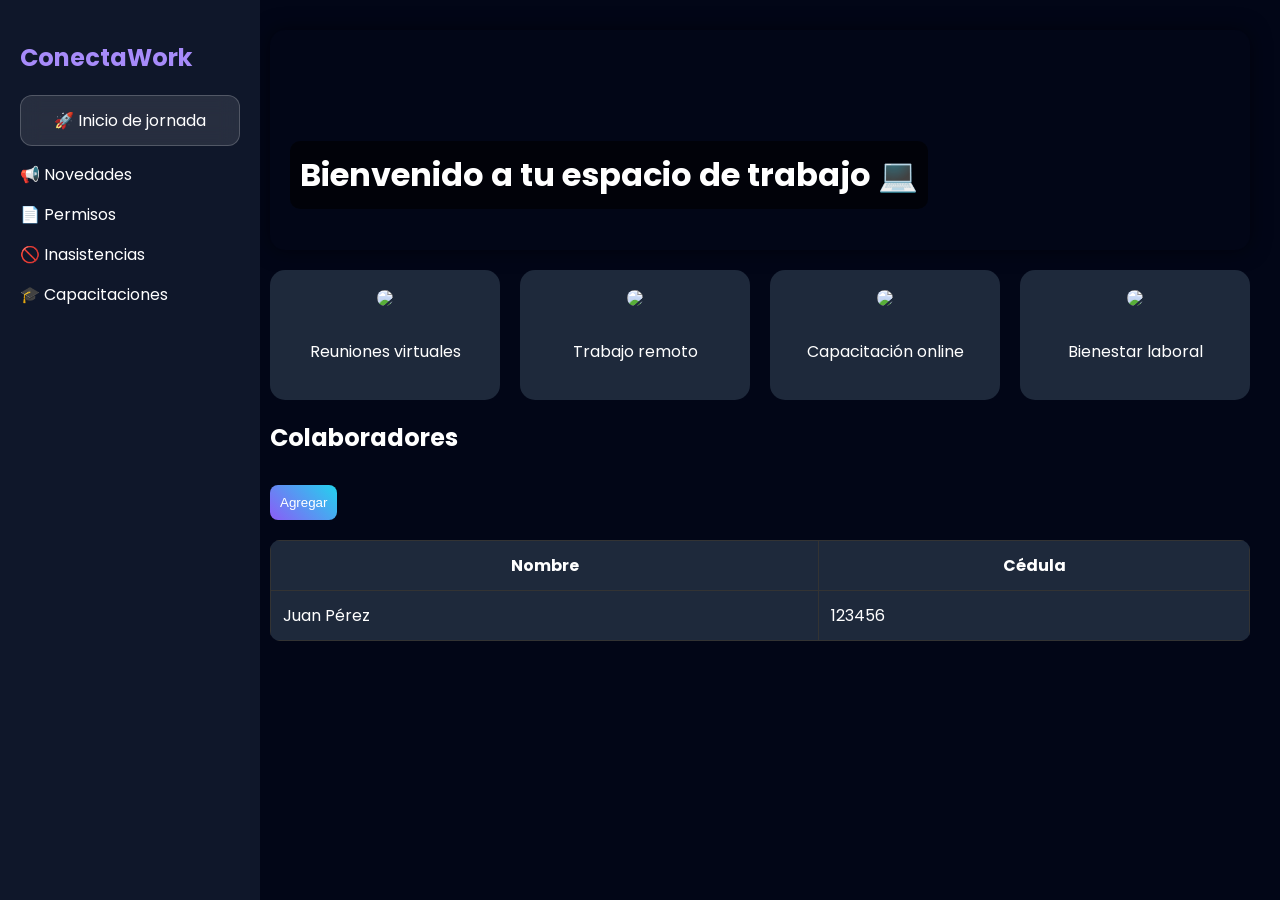
==== dashboard.html @ 4ba4f25c "Proyecto con módulo empleados" ====
<!DOCTYPE html>
<html lang="es">
<head>
<meta charset="UTF-8">
<title>Dashboard</title>

<link href="https://fonts.googleapis.com/css2?family=Poppins:wght@300;500;700&display=swap" rel="stylesheet">

<style>
body{
margin:0;
font-family:'Poppins';
background:#020617;
color:white;
}

/* SIDEBAR */
.sidebar{
width:220px;
height:100vh;
background:#0f172a;
position:fixed;
padding:20px;
}

.sidebar h2{color:#a78bfa;}

.sidebar ul{
padding:0;
}

.sidebar li{
list-style:none;
margin:15px 0;
}

.sidebar a{
text-decoration:none;
color:white;
display:block;
transition:0.3s;
}

.sidebar a:hover{
color:#22d3ee;
}

/* BOTÓN GLASS */
.btn-inicio{
margin-top:20px;
padding:12px;
text-align:center;
border-radius:12px;
background: rgba(255,255,255,0.1);
backdrop-filter: blur(10px);
border:1px solid rgba(255,255,255,0.2);
color:white;
cursor:pointer;
transition:0.3s;
text-decoration:none;
display:block;
}

.btn-inicio:hover{
background: linear-gradient(45deg,#8b5cf6,#22d3ee);
transform:scale(1.05);
}

/* MAIN */
.main{
margin-left:240px;
padding:30px;
}

/* BANNER */
.banner{
height:180px;
border-radius:15px;
background:url('https://images.unsplash.com/photo-1519389950473-47ba0277781c?auto=format&fit=crop&w=1200&q=60') center/cover;
display:flex;
align-items:end;
padding:20px;
margin-bottom:20px;
box-shadow:0 0 20px rgba(0,0,0,0.5);
}

.banner h1{
background:rgba(0,0,0,0.6);
padding:10px;
border-radius:10px;
}

/* BOTÓN NORMAL */
.btn{
background:linear-gradient(45deg,#8b5cf6,#22d3ee);
padding:10px;
border:none;
color:white;
border-radius:8px;
cursor:pointer;
margin-top:10px;
}

/* CARDS */
.cards{
display:flex;
gap:20px;
margin-top:20px;
}

.card{
flex:1;
padding:20px;
background:#1e293b;
border-radius:15px;
text-align:center;
transition:0.3s;
}

.card:hover{
transform:scale(1.05);
}

.card img{
width:100%;
border-radius:10px;
margin-bottom:10px;
}

/* TABLA */
table{
width:100%;
margin-top:20px;
border-collapse:collapse;
background:#1e293b;
border-radius:10px;
overflow:hidden;
}

td,th{
padding:12px;
border:1px solid #333;
}
</style>
</head>

<body>

<div class="sidebar">
<h2>ConectaWork</h2>

<!-- BOTÓN INICIO (AHORA CON LINK) -->
<a href="jornada.html" class="btn-inicio">
🚀 Inicio de jornada
</a>

<ul>
<li><a href="novedades.html">📢 Novedades</a></li>
<li><a href="permisos.html">📄 Permisos</a></li>
<li><a href="inasistencias.html">🚫 Inasistencias</a></li>
<li><a href="capacitaciones.html">🎓 Capacitaciones</a></li>
</ul>
</div>

<div class="main">

<!-- BANNER -->
<div class="banner">
<h1>Bienvenido a tu espacio de trabajo 💻</h1>
</div>

<!-- CARDS -->
<div class="cards">

<div class="card">
<img src="https://images.unsplash.com/photo-1519389950473-47ba0277781c?auto=format&fit=crop&w=800&q=60">
<p>Reuniones virtuales</p>
</div>

<div class="card">
<img src="https://images.unsplash.com/photo-1522202176988-66273c2fd55f?auto=format&fit=crop&w=800&q=60">
<p>Trabajo remoto</p>
</div>

<div class="card">
<img src="https://images.unsplash.com/photo-1498050108023-c5249f4df085?auto=format&fit=crop&w=800&q=60">
<p>Capacitación online</p>
</div>

<div class="card">
<img src="https://images.unsplash.com/photo-1504384308090-c894fdcc538d?auto=format&fit=crop&w=800&q=60">
<p>Bienestar laboral</p>
</div>

</div>

<h2>Colaboradores</h2>

<button class="btn" onclick="window.location='registro.html'">
Agregar
</button>

<table>
<tr>
<th>Nombre</th>
<th>Cédula</th>
</tr>

<tr>
<td>Juan Pérez</td>
<td>123456</td>
</tr>
</table>

</div>

</body>
</html>
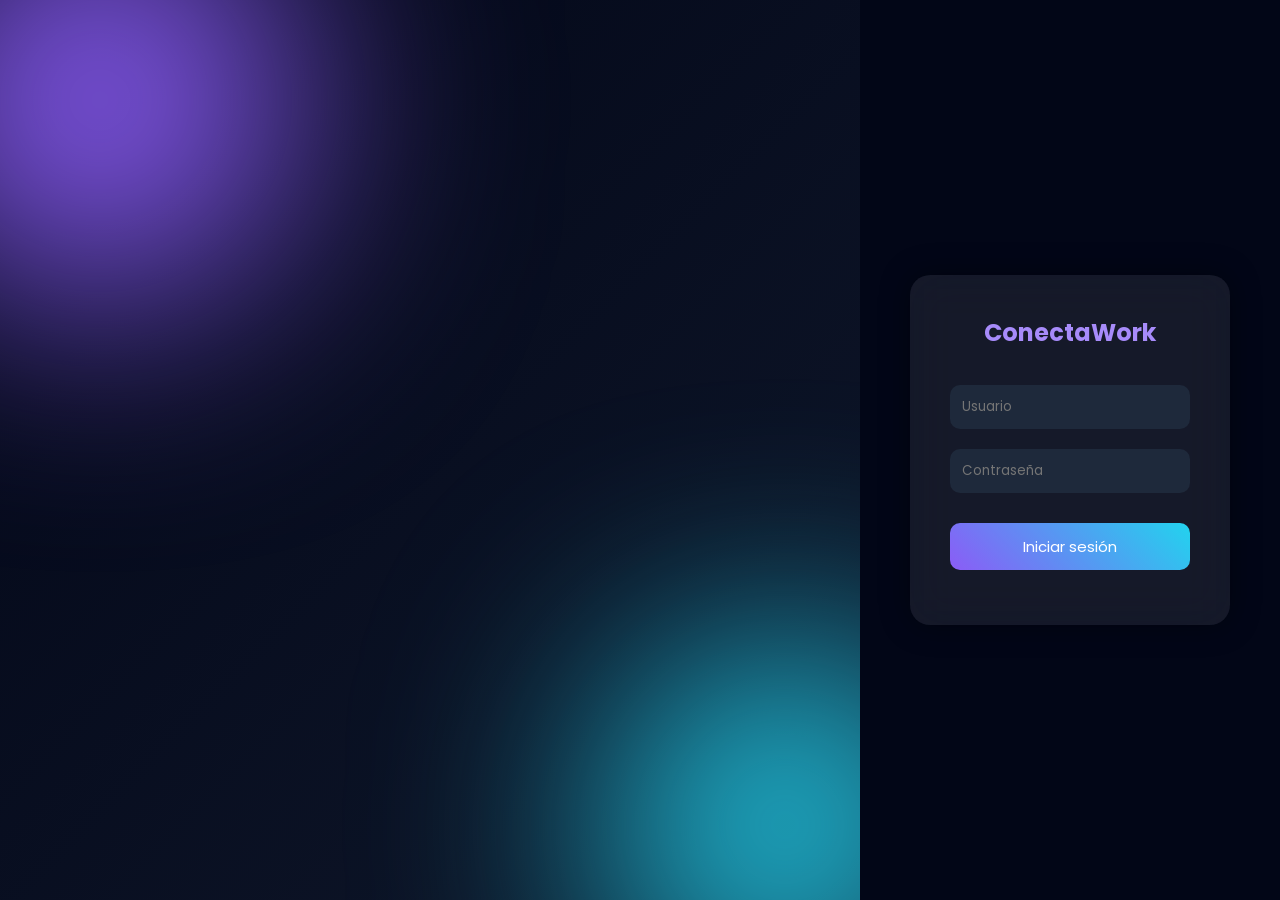
==== commit 854ddbf4: "Guardar cambios" ====
--- a/dashboard.html
+++ b/dashboard.html
@@ -25,9 +25,7 @@
 
 .sidebar h2{color:#a78bfa;}
 
-.sidebar ul{
-padding:0;
-}
+.sidebar ul{padding:0;}
 
 .sidebar li{
 list-style:none;
@@ -45,20 +43,16 @@
 color:#22d3ee;
 }
 
-/* BOTÓN GLASS */
 .btn-inicio{
 margin-top:20px;
 padding:12px;
 text-align:center;
 border-radius:12px;
 background: rgba(255,255,255,0.1);
-backdrop-filter: blur(10px);
-border:1px solid rgba(255,255,255,0.2);
-color:white;
-cursor:pointer;
+color:white;
+display:block;
+text-decoration:none;
 transition:0.3s;
-text-decoration:none;
-display:block;
 }
 
 .btn-inicio:hover{
@@ -80,25 +74,12 @@
 display:flex;
 align-items:end;
 padding:20px;
-margin-bottom:20px;
-box-shadow:0 0 20px rgba(0,0,0,0.5);
 }
 
 .banner h1{
 background:rgba(0,0,0,0.6);
 padding:10px;
 border-radius:10px;
-}
-
-/* BOTÓN NORMAL */
-.btn{
-background:linear-gradient(45deg,#8b5cf6,#22d3ee);
-padding:10px;
-border:none;
-color:white;
-border-radius:8px;
-cursor:pointer;
-margin-top:10px;
 }
 
 /* CARDS */
@@ -124,52 +105,75 @@
 .card img{
 width:100%;
 border-radius:10px;
-margin-bottom:10px;
-}
-
-/* TABLA */
-table{
-width:100%;
-margin-top:20px;
-border-collapse:collapse;
-background:#1e293b;
-border-radius:10px;
-overflow:hidden;
-}
-
-td,th{
-padding:12px;
-border:1px solid #333;
+}
+
+.btn{
+background:linear-gradient(45deg,#8b5cf6,#22d3ee);
+padding:10px;
+border:none;
+color:white;
+border-radius:8px;
+cursor:pointer;
+margin-top:10px;
+}
+
+/* USUARIO */
+.usuario-box{
+margin-top:10px;
+color:#22d3ee;
+font-size:14px;
+}
+
+/* SMALL BADGE */
+.modulo{
+margin-top:10px;
+font-size:12px;
+color:#94a3b8;
 }
 </style>
+
+<!-- 🔐 PROTECCIÓN -->
+<script>
+if(localStorage.getItem("login") !== "true"){
+    window.location.href = "index.html";
+}
+</script>
+
 </head>
 
 <body>
 
 <div class="sidebar">
+
 <h2>ConectaWork</h2>
 
-<!-- BOTÓN INICIO (AHORA CON LINK) -->
-<a href="jornada.html" class="btn-inicio">
-🚀 Inicio de jornada
-</a>
+<div class="usuario-box" id="usuarioBox"></div>
+<div class="modulo" id="moduloBox"></div>
+
+<a href="jornada.html" class="btn-inicio">🚀 Inicio de jornada</a>
 
 <ul>
 <li><a href="novedades.html">📢 Novedades</a></li>
 <li><a href="permisos.html">📄 Permisos</a></li>
 <li><a href="inasistencias.html">🚫 Inasistencias</a></li>
 <li><a href="capacitaciones.html">🎓 Capacitaciones</a></li>
+
+<!-- 👥 EMPLEADOS -->
+<li>
+<a href="empleados.html" onclick="guardarModulo('empleados')">👥 Empleados</a>
+</li>
+
+<li><a href="#" onclick="logout()">🚪 Cerrar sesión</a></li>
 </ul>
+
 </div>
 
 <div class="main">
 
-<!-- BANNER -->
 <div class="banner">
-<h1>Bienvenido a tu espacio de trabajo 💻</h1>
-</div>
-
-<!-- CARDS -->
+<h1 id="bienvenida"></h1>
+</div>
+
 <div class="cards">
 
 <div class="card">
@@ -214,5 +218,38 @@
 
 </div>
 
+<!-- 🔥 JS -->
+<script>
+
+const usuario = localStorage.getItem("usuario");
+
+document.getElementById("bienvenida").innerText =
+"Bienvenido " + usuario + " 💻";
+
+document.getElementById("usuarioBox").innerText =
+"Usuario: " + usuario;
+
+// mostrar último módulo visitado
+const ultimo = localStorage.getItem("ultimoModulo");
+
+if(ultimo){
+document.getElementById("moduloBox").innerText =
+"Último módulo: " + ultimo;
+}
+
+// guardar módulo
+function guardarModulo(modulo){
+localStorage.setItem("ultimoModulo", modulo);
+}
+
+// logout
+function logout(){
+localStorage.removeItem("login");
+localStorage.removeItem("usuario");
+window.location.href = "index.html";
+}
+
+</script>
+
 </body>
 </html>
